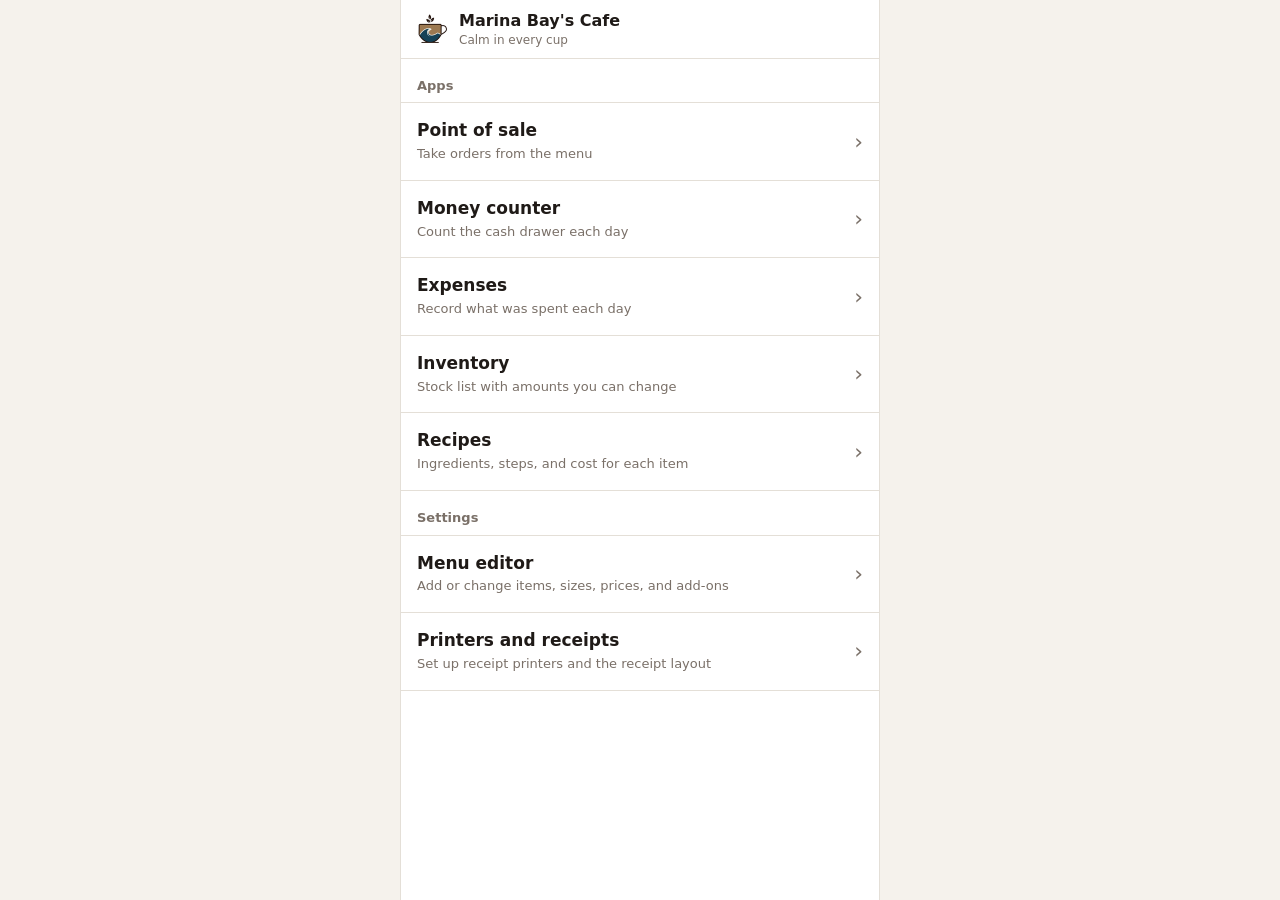
==== index.html @ 1fe3a053 "Add files via upload" ====
<!DOCTYPE html>
<html lang="en">
<head>
<meta charset="UTF-8">
<meta name="viewport" content="width=device-width, initial-scale=1, viewport-fit=cover">
<title>Marina Bay's Cafe</title>
<meta name="theme-color" content="#17435a">
<link rel="icon" type="image/png" href="icons/favicon-32.png">
<link rel="apple-touch-icon" href="icons/counter-apple-touch-icon.png">
<style>
  :root { --ink: #1f1a17; --muted: #7a7068; --line: #e4dfd7; --soft: #f5f2ec; --teal: #17435a; }
  * { box-sizing: border-box; -webkit-tap-highlight-color: transparent; }
  html, body { margin: 0; height: 100%; }
  body {
    font-family: system-ui, -apple-system, "Segoe UI", Roboto, "Helvetica Neue", Arial, sans-serif;
    color: var(--ink); background: var(--soft); font-size: 16px; line-height: 1.35;
  }
  .app {
    max-width: 480px; margin: 0 auto; min-height: 100%; background: #fff;
    border-left: 1px solid var(--line); border-right: 1px solid var(--line);
  }
  .top { display: flex; align-items: center; gap: 10px; padding: calc(10px + env(safe-area-inset-top)) 16px 10px; border-bottom: 1px solid var(--line); }
  .top img { width: 32px; height: 32px; }
  .top b { font-size: 16px; font-weight: 650; }
  .top span { display: block; font-size: 12px; color: var(--muted); }
  h1 { font-size: 13px; font-weight: 600; color: var(--muted); margin: 0; padding: 18px 16px 8px; }
  /* To add a new app later, copy one of these links and change the file name and text. */
  .menu a {
    display: flex; align-items: center; justify-content: space-between; gap: 12px;
    padding: 16px; border-top: 1px solid var(--line); color: var(--ink); text-decoration: none;
  }
  .menu a:last-child { border-bottom: 1px solid var(--line); }
  .menu a:active { background: var(--soft); }
  .menu b { display: block; font-weight: 650; font-size: 17px; }
  .menu span { font-size: 13px; color: var(--muted); }
  .menu i { font-style: normal; font-size: 22px; color: var(--muted); }
  :focus-visible { outline: 2px solid var(--teal); outline-offset: -2px; }
</style>
</head>
<body>
<div class="app">
  <div class="top">
    <img src="icons/logo-64.png" alt="">
    <div><b>Marina Bay's Cafe</b><span>Calm in every cup</span></div>
  </div>

  <h1>Apps</h1>
  <nav class="menu">
    <a href="pos.html">
      <div><b>Point of sale</b><span>Take orders from the menu</span></div><i>&#8250;</i>
    </a>
    <a href="money-counter.html">
      <div><b>Money counter</b><span>Count the cash drawer each day</span></div><i>&#8250;</i>
    </a>
    <a href="expenses.html">
      <div><b>Expenses</b><span>Record what was spent each day</span></div><i>&#8250;</i>
    </a>
    <a href="inventory.html">
      <div><b>Inventory</b><span>Stock list with amounts you can change</span></div><i>&#8250;</i>
    </a>
    <a href="recipes.html">
      <div><b>Recipes</b><span>Ingredients, steps, and cost for each item</span></div><i>&#8250;</i>
    </a>
  </nav>

  <h1>Settings</h1>
  <nav class="menu">
    <a href="menu.html">
      <div><b>Menu editor</b><span>Add or change items, sizes, prices, and add-ons</span></div><i>&#8250;</i>
    </a>
    <a href="printers.html">
      <div><b>Printers and receipts</b><span>Set up receipt printers and the receipt layout</span></div><i>&#8250;</i>
    </a>
  </nav>
</div>
<script>
if ('serviceWorker' in navigator && (location.protocol === 'https:' || location.hostname === 'localhost')) {
  navigator.serviceWorker.register('sw.js').catch(function () {});
}
</script>
</body>
</html>
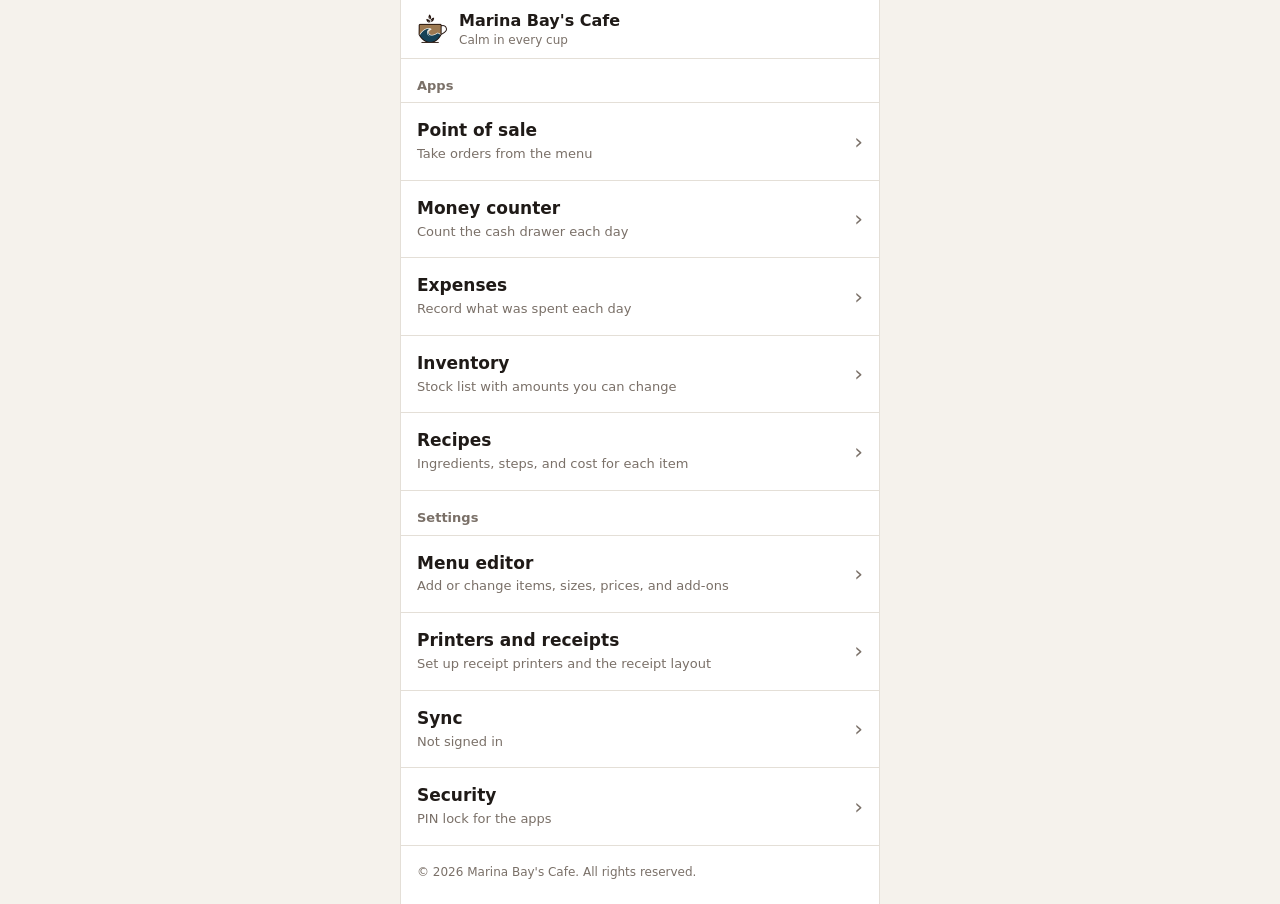
==== commit a4612475: "Add files via upload" ====
--- a/index.html
+++ b/index.html
@@ -1,8 +1,15 @@
 <!DOCTYPE html>
+<!-- Copyright (c) 2026 Marina Bay's Cafe. All rights reserved. -->
 <html lang="en">
 <head>
 <meta charset="UTF-8">
 <meta name="viewport" content="width=device-width, initial-scale=1, viewport-fit=cover">
+<script src="security.js"></script>
+<script src="firebase-config.js"></script>
+<script src="cloud.js" data-uses=""></script>
+<meta name="robots" content="noindex, nofollow">
+<meta name="author" content="Marina Bay's Cafe">
+<meta name="copyright" content="Copyright 2026 Marina Bay's Cafe. All rights reserved.">
 <title>Marina Bay's Cafe</title>
 <meta name="theme-color" content="#17435a">
 <link rel="icon" type="image/png" href="icons/favicon-32.png">
@@ -29,6 +36,8 @@
     display: flex; align-items: center; justify-content: space-between; gap: 12px;
     padding: 16px; border-top: 1px solid var(--line); color: var(--ink); text-decoration: none;
   }
+  .copy { margin: 0; padding: 18px 16px 24px; font-size: 12px; color: var(--muted); }
+  .lock { margin-left: auto; border: 1.5px solid var(--teal); background: #fff; color: var(--teal); border-radius: 6px; font: inherit; font-weight: 650; font-size: 14px; padding: 7px 14px; cursor: pointer; }
   .menu a:last-child { border-bottom: 1px solid var(--line); }
   .menu a:active { background: var(--soft); }
   .menu b { display: block; font-weight: 650; font-size: 17px; }
@@ -42,6 +51,7 @@
   <div class="top">
     <img src="icons/logo-64.png" alt="">
     <div><b>Marina Bay's Cafe</b><span>Calm in every cup</span></div>
+    <button class="lock" id="lockBtn" hidden>Lock</button>
   </div>
 
   <h1>Apps</h1>
@@ -71,9 +81,24 @@
     <a href="printers.html">
       <div><b>Printers and receipts</b><span>Set up receipt printers and the receipt layout</span></div><i>&#8250;</i>
     </a>
+    <a href="sync.html">
+      <div><b>Sync</b><span id="syncSub">Share data between phones</span></div><i>&#8250;</i>
+    </a>
+    <a href="security.html">
+      <div><b>Security</b><span>PIN lock for the apps</span></div><i>&#8250;</i>
+    </a>
   </nav>
+  <p class="copy">&copy; 2026 Marina Bay's Cafe. All rights reserved.</p>
 </div>
 <script>
+if (window.MBSecurity && MBSecurity.enabled()) { var lb = document.getElementById('lockBtn'); lb.hidden = false; lb.onclick = function () { MBSecurity.lockNow(); }; }
+if (window.MBCloud) {
+  var paintSync = function (s) {
+    var el = document.getElementById('syncSub'); if (!el) return;
+    el.textContent = !s.configured ? 'Not set up' : s.user ? (s.state === 'error' ? 'Problem: ' + s.msg : 'Signed in as ' + s.user) : 'Not signed in';
+  };
+  MBCloud.onStatus(paintSync); paintSync(MBCloud.status());
+}
 if ('serviceWorker' in navigator && (location.protocol === 'https:' || location.hostname === 'localhost')) {
   navigator.serviceWorker.register('sw.js').catch(function () {});
 }
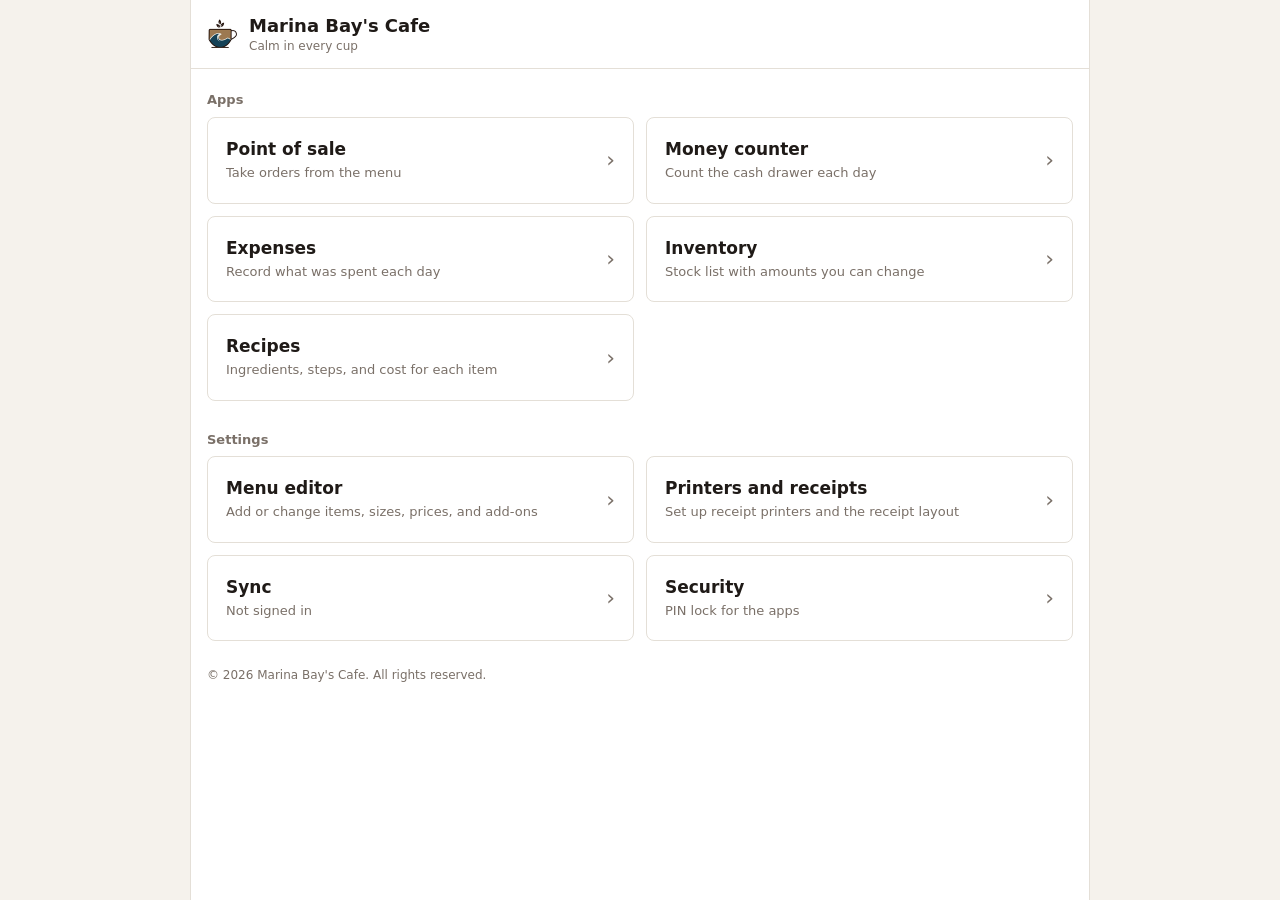
==== commit bc2a861d: "Add files via upload" ====
--- a/index.html
+++ b/index.html
@@ -45,8 +45,9 @@
   .menu i { font-style: normal; font-size: 22px; color: var(--muted); }
   :focus-visible { outline: 2px solid var(--teal); outline-offset: -2px; }
 </style>
+<link rel="stylesheet" href="wide.css">
 </head>
-<body>
+<body class="pg-home">
 <div class="app">
   <div class="top">
     <img src="icons/logo-64.png" alt="">
--- a/wide.css
+++ b/wide.css
@@ -0,0 +1,92 @@
+/* Copyright (c) 2026 Marina Bay's Cafe. All rights reserved.
+   Layout for tablets and wide screens. Loaded last on every page, so it can override the phone layout.
+   Phones (under 768 px wide) keep the layout in each page's own styles. */
+
+/* ---- the POS has a side panel, hidden on phones ---- */
+.pos-body { flex: 1; display: flex; flex-direction: column; min-height: 0; }
+.pos-left { flex: 1; display: flex; flex-direction: column; min-height: 0; min-width: 0; }
+.pos-right { display: none; }
+
+@media (min-width: 768px) {
+  body .app { max-width: 1180px; }
+  body.pg-narrow .app { max-width: 680px; }
+  body.pg-home .app { max-width: 900px; }
+
+  .top { padding-top: calc(14px + env(safe-area-inset-top)); padding-bottom: 14px; }
+  .top b { font-size: 18px; }
+  .chips { flex-wrap: wrap; overflow-x: visible; }
+  .totals b { font-size: 22px; }
+  .totals small { font-size: 12px; }
+  .tab { padding: 16px 0 15px; font-size: 15px; }
+
+  /* ---- home ---- */
+  body.pg-home .menu { display: grid; grid-template-columns: repeat(2, minmax(0, 1fr)); gap: 12px; padding: 0 16px 8px; }
+  body.pg-home .menu a, body.pg-home .menu a:last-child { border: 1px solid var(--line); border-radius: 8px; padding: 20px 18px; }
+  body.pg-home h1 { padding-top: 22px; }
+
+  /* ---- point of sale: menu on the left, order on the right ---- */
+  body.pg-pos .pos-body { flex-direction: row; }
+  body.pg-pos .pos-right { display: flex; flex-direction: column; flex: none; width: clamp(330px, 34vw, 420px); min-height: 0; border-left: 1px solid var(--line); background: #fff; }
+  body.pg-pos .pos-right .sh-head { padding-top: 16px; }
+  body.pg-pos .pos-right .sh-body { flex: 1; overflow-y: auto; }
+  body.pg-pos .pos-right .sh-foot { padding-bottom: 14px; }
+  body.pg-pos .pos-right .empty { padding: 28px 16px; }
+  body.pg-pos .cartbar { display: none; }
+  body.pg-pos .chip { padding: 5px 12px; font-size: 13.5px; }
+  body.pg-pos .searchbar { padding-top: 10px; }
+  body.pg-pos #items { display: grid; grid-template-columns: repeat(auto-fill, minmax(230px, 1fr)); gap: 10px; padding: 12px 16px 18px; align-content: start; }
+  body.pg-pos #items .prow, body.pg-pos #items .prow:last-child { border: 1px solid var(--line); border-radius: 8px; padding: 14px; min-height: 72px; }
+  body.pg-pos #items .catnote, body.pg-pos #items .sect, body.pg-pos #items .empty { grid-column: 1 / -1; }
+  body.pg-pos #items .sect { padding-left: 2px; }
+  /* size and add-on choices open as a centered window */
+  body.pg-pos .sheet { left: 50%; right: auto; top: 50%; bottom: auto; transform: translate(-50%, -50%); width: min(520px, 92%); max-height: 88%; border-radius: 12px; }
+
+  /* ---- lists become cards in columns ---- */
+  body.pg-menu #itemList, body.pg-menu #catList, body.pg-menu #addonList,
+  body.pg-recipes #rlist, body.pg-inventory #list {
+    display: grid; grid-template-columns: repeat(2, minmax(0, 1fr)); gap: 10px; padding: 12px 16px 16px; align-content: start;
+  }
+  body.pg-menu .prow, body.pg-menu .prow:last-child,
+  body.pg-recipes .prow, body.pg-recipes .prow:last-child { border: 1px solid var(--line); border-radius: 8px; }
+  body.pg-menu #itemList .empty, body.pg-menu #catList .empty, body.pg-menu #addonList .empty, body.pg-recipes #rlist .empty,
+  body.pg-inventory #list .empty, body.pg-inventory #list .grp { grid-column: 1 / -1; }
+  body.pg-inventory .grp { border: 1px solid var(--line); border-radius: 6px; margin-top: 6px; }
+  body.pg-inventory .irow { border: 1px solid var(--line); border-radius: 8px; padding: 8px 12px 8px 14px; }
+  body.pg-inventory .addbar { display: flex; justify-content: center; }
+  body.pg-inventory .addbar .add-btn { max-width: 420px; }
+  body.pg-recipes .filters { padding: 12px 16px; }
+
+  /* ---- forms and settings stay in a comfortable column ---- */
+  body.pg-menu #v-item, body.pg-menu #v-cat, body.pg-menu #v-addon, body.pg-menu #v-data,
+  body.pg-recipes #v-view, body.pg-recipes #v-edit, body.pg-recipes #v-data,
+  body.pg-inventory #v-item, body.pg-inventory #v-data,
+  body.pg-counter #v-cal, body.pg-counter #v-more, body.pg-expenses #v-cal, body.pg-expenses #v-more {
+    max-width: 720px; margin-left: auto; margin-right: auto; width: 100%;
+  }
+  body.pg-counter .cell, body.pg-expenses .cell { min-height: 86px; }
+  body.pg-counter .cell small, body.pg-expenses .cell small { font-size: 12px; }
+
+  /* ---- money counter: bills on the left, totals and actions on the right ---- */
+  body.pg-counter #v-count.on { display: grid; grid-template-columns: minmax(0, 1.1fr) minmax(0, 1fr); align-content: start; }
+  body.pg-counter #v-count .daynav { grid-column: 1 / -1; }
+  body.pg-counter #v-count #rows { grid-column: 1; grid-row: 2 / span 8; border-right: 1px solid var(--line); }
+  body.pg-counter #v-count > :not(.daynav):not(#rows) { grid-column: 2; }
+  body.pg-counter .row { height: 66px; }
+
+  /* ---- expenses: form on the left, the day's list on the right ---- */
+  body.pg-expenses #v-day.on { display: grid; grid-template-columns: minmax(0, 1fr) minmax(0, 1.1fr); align-content: start; }
+  body.pg-expenses #v-day .daynav { grid-column: 1 / -1; }
+  body.pg-expenses #v-day .form { grid-column: 1; grid-row: 2 / span 6; border-right: 1px solid var(--line); align-self: stretch; }
+  body.pg-expenses #v-day > :not(.daynav):not(.form) { grid-column: 2; }
+}
+
+/* tablets held sideways are short, so tighten the bills list to avoid scrolling */
+@media (min-width: 768px) and (max-height: 820px) {
+  body.pg-counter .row { height: 54px; }
+  body.pg-counter .step { height: 38px; width: 40px; }
+}
+
+@media (min-width: 1100px) {
+  body.pg-menu #itemList, body.pg-menu #catList, body.pg-menu #addonList,
+  body.pg-recipes #rlist, body.pg-inventory #list { grid-template-columns: repeat(3, minmax(0, 1fr)); }
+}
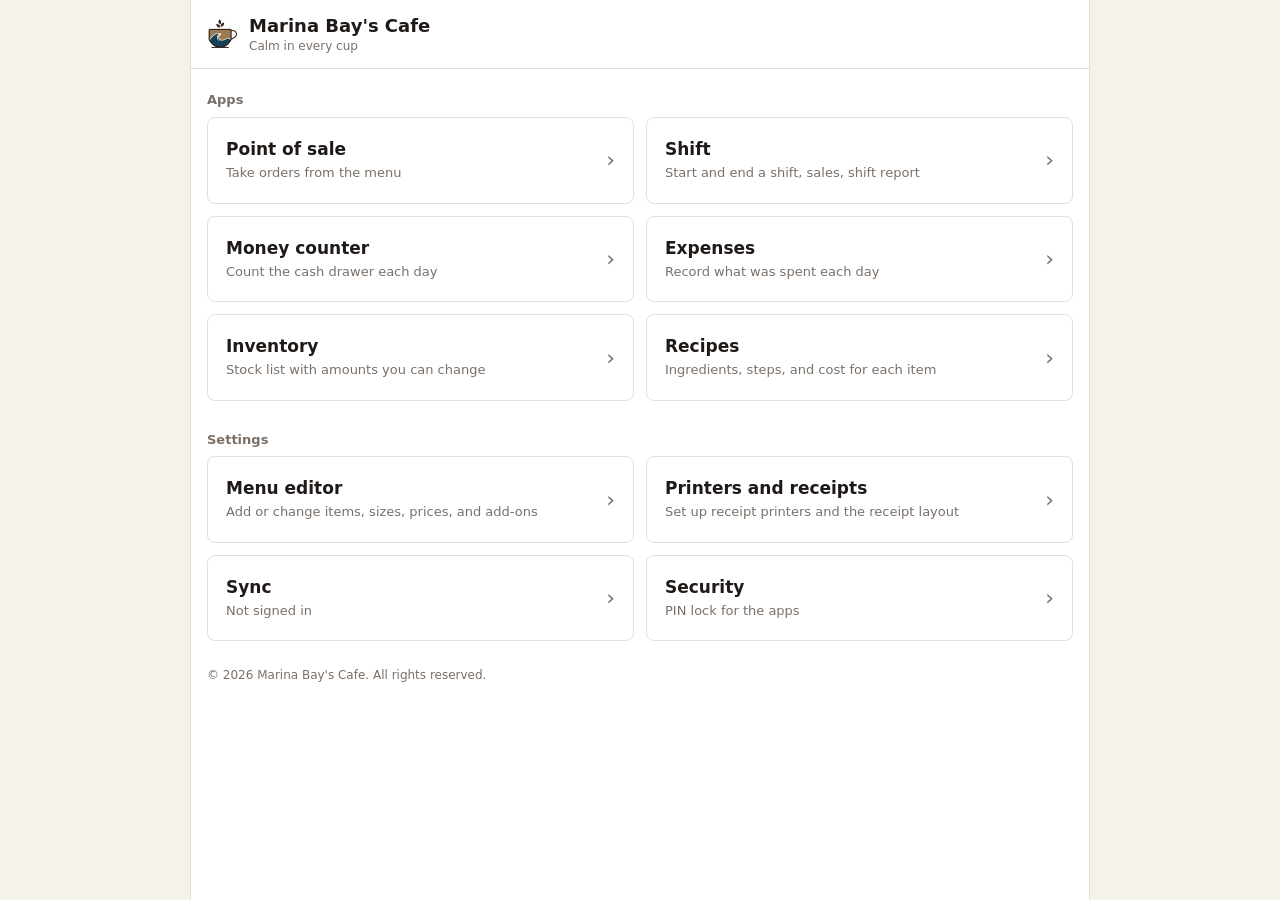
==== commit 0d2653dd: "Add files via upload" ====
--- a/index.html
+++ b/index.html
@@ -60,6 +60,9 @@
     <a href="pos.html">
       <div><b>Point of sale</b><span>Take orders from the menu</span></div><i>&#8250;</i>
     </a>
+    <a href="shift.html">
+      <div><b>Shift</b><span>Start and end a shift, sales, shift report</span></div><i>&#8250;</i>
+    </a>
     <a href="money-counter.html">
       <div><b>Money counter</b><span>Count the cash drawer each day</span></div><i>&#8250;</i>
     </a>
--- a/wide.css
+++ b/wide.css
@@ -8,6 +8,7 @@
 .pos-right { display: none; }
 
 @media (min-width: 768px) {
+  .primary { white-space: nowrap; }
   body .app { max-width: 1180px; }
   body.pg-narrow .app { max-width: 680px; }
   body.pg-home .app { max-width: 900px; }
@@ -29,7 +30,9 @@
   body.pg-pos .pos-right { display: flex; flex-direction: column; flex: none; width: clamp(330px, 34vw, 420px); min-height: 0; border-left: 1px solid var(--line); background: #fff; }
   body.pg-pos .pos-right .sh-head { padding-top: 16px; }
   body.pg-pos .pos-right .sh-body { flex: 1; overflow-y: auto; }
-  body.pg-pos .pos-right .sh-foot { padding-bottom: 14px; }
+  body.pg-pos .pos-right .sh-foot { padding-bottom: 14px; flex-wrap: wrap; }
+  body.pg-pos .pos-right #printOrder { flex: 1; }
+  body.pg-pos .pos-right #chargeBtn { order: 3; flex: 1 1 100%; }
   body.pg-pos .pos-right .empty { padding: 28px 16px; }
   body.pg-pos .cartbar { display: none; }
   body.pg-pos .chip { padding: 5px 12px; font-size: 13.5px; }
